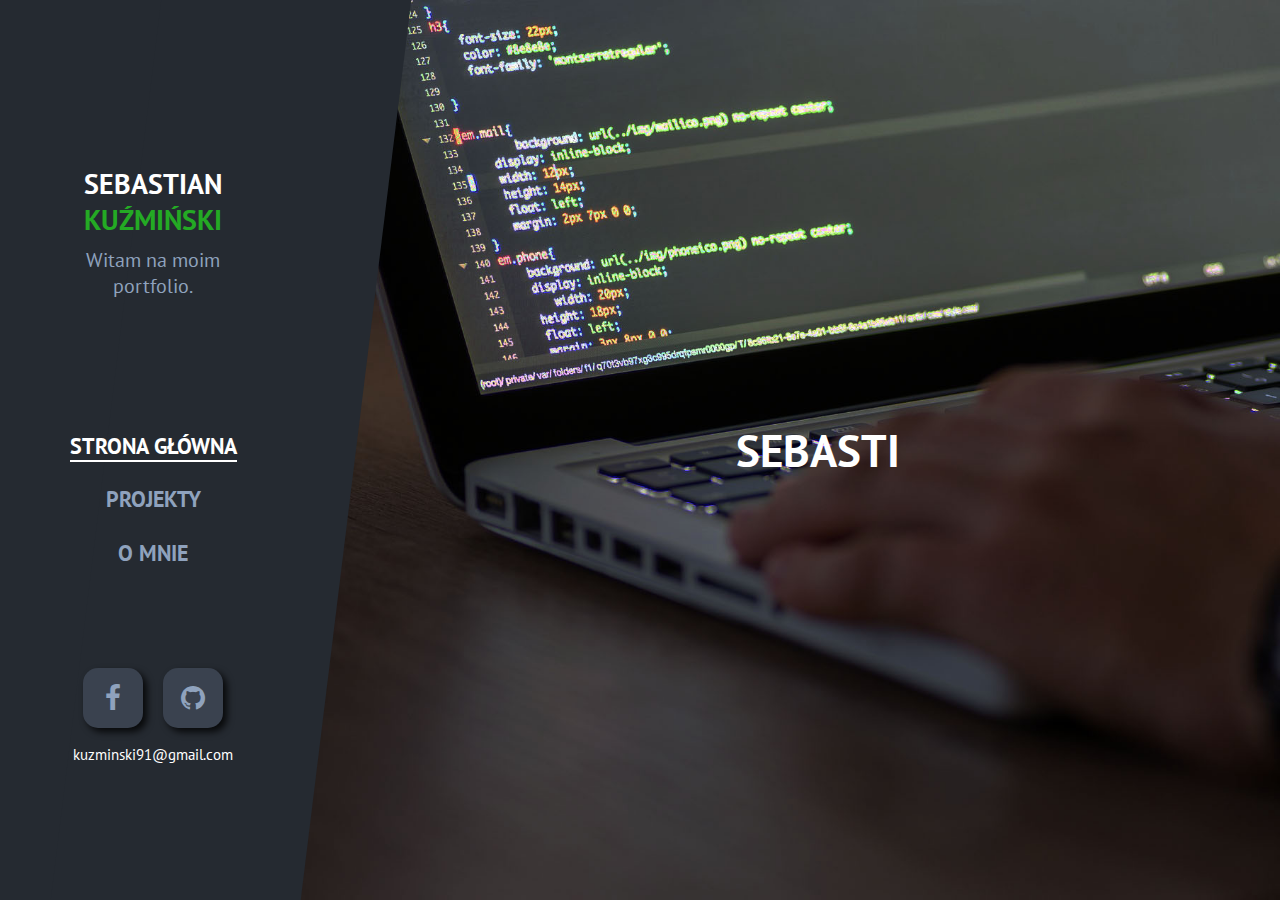
==== index.html @ 4cc9cda9 "v1" ====
<!DOCTYPE html>
<html lang="pl">

<head>
    <meta charset="UTF-8">
    <meta name="viewport" content="width=device-width, user-scalable=no, initial-scale=1.0, maximum-scale=1.0, minimum-scale=1.0">
    <meta name="author" content="Sebastian Kuźmiński">
    <meta name="description" content="Portfolio początkującego front-end developera, Sebastiana Kuźmińskiego">
    <title>Sebastian Kuźmiński portfolio</title>
    <link href="https://fonts.googleapis.com/css?family=PT+Sans:400,700&amp;subset=latin-ext" rel="stylesheet">
    <link href="https://maxcdn.bootstrapcdn.com/font-awesome/4.7.0/css/font-awesome.min.css" rel="stylesheet" integrity="sha384-wvfXpqpZZVQGK6TAh5PVlGOfQNHSoD2xbE+QkPxCAFlNEevoEH3Sl0sibVcOQVnN" crossorigin="anonymous">
    <link rel="stylesheet" href="css/style.css">
</head>

<body>
    <nav class="nav">
        <div class="nav-wrapper">
            <div class="nav-card">
                <h1 class="nav-name">
                    Sebastian <span class="nav-name-color">Kuźmiński</span>
                </h1>
                <p class="nav-text">Witam na moim portfolio.</p>
            </div>
            <ul class="nav-list">
                <li class="list-item">
                    <a class="list-link list-link-active" href="#">Strona Główna</a>
                </li>
                <li class="list-item animated">
                    <a class="list-link" href="project.html">Projekty</a>
                </li>
                <li class="list-item animated">
                    <a class="list-link" href="about.html">O mnie</a>
                </li>
            </ul>
            <ul class="nav-social">
                <li class="social-item">
                    <a class="social-link" href="www.facebook.pl" target="_blank" title="Facebook"><span class="fa fa-facebook social-icon animated" aria-hidden="true" aria-label="Faceboook"></span></a>
                </li>
                <li class="social-item">
                    <a class="social-link" href="www.github.com" target="_blank" title="serv"><span class="fa fa-github social-icon animated" aria-hidden="true" aria-label="Github"></span></a>
                </li>
                <li class="social">
                    <a class="social-email animated" href="mailto:kuzminski91@gmail.com">
                    kuzminski91@gmail.com</a>
                </li>
            </ul>
        </div>
    </nav>
    <main class="home">
        <div class="wrapper">
            <div class="content home-content">
                <header>
                    <h1 class="home-header-name typing" data-text="Sebastian Kuźmiński">
                    </h1>
                    <h2 class="home-header-text typing2" data-text="Początkujący front-end developer">
                    </h2>
                </header>
            </div>
        </div>
    </main>
    <script src="https://ajax.googleapis.com/ajax/libs/jquery/1.12.4/jquery.min.js"></script>
    <script type="text/javascript" src="js/script.js"></script>
    <script type="text/javascript" src="js/script2.js"></script>
</body>

</html>
---- css/style.css ----
* {
    margin: 0;
    padding: 0;
    border: 0;
    box-sizing: border-box;
}


html {
    font-size: 62.5%;
}

body {
    font-size: 1.5rem;
    line-height: 1.3;
    font-family: 'PT Sans', sans-serif;
    color: #FFF;
}

/* section NAV*/

.nav {
    position: fixed;
    left: 0;
    width: 20vw;
    height: 100vh;
    padding-left: 5rem;
    background-color: #252A31;

    display: flex;
    justify-content: center;
    align-items: center;

    z-index: 999;

    /* transition: 1s left ease-in-out; */
}

.nav::before {
    content: '';
    position: absolute;
    top: 0;
    bottom: 0;
    right: -10rem;
    z-index: -1;
    width: 25rem;
    transform: skewX(-7deg);
    background-color: #252A31;
    /*border-right: 7px solid #323945;
    /*border-right: 6px dotted #3a424f;*/
}

.nav-card {
    text-align: center;
    padding-top: 3rem;
}

.nav-name {
    font-weight: 700;
    font-size: 2.8rem;
}

.nav-name-color {
    color: #24AA24;
}

.nav-text {
    padding: 0.8rem 0;
    font-size: 2rem;
    color: #8FA2BD;
}

.nav-list {
    padding: 10rem 0 7rem 0;
}

.list-item {
    font-size: 2.2rem;
    padding-top: 2.5rem;
    text-align: center;
}

.list-item:hover {
    animation-name: rubberBand;
}

.list-link {
    color: #FFF;
    font-weight: 700;
    text-transform: uppercase;
    text-decoration: none;
    color: #8FA2BD;
    position: relative;
}

.list-link-active {
    color: #FFF;
    border-bottom: 2.5px solid #FFF;
}

.list-link:hover {
    color: #FFF;
}

.nav-social {
    padding-top: 2rem;
    text-align: center;

    display: flex;
    flex-wrap: wrap;
    justify-content: center;
}

.social-link {
    text-decoration: none;
    display: inline-block;
}

.social-email {
    text-decoration: none;
    color: #FFF;
    display: inline-block;
    margin: 0.7rem auto 0 auto;
}

.social-email:hover {
    animation-name: pulse;
}

.social-icon {
    color: #8FA2BD;
    width: 60px;
    height: 60px;
    line-height: 60px;
    margin: 1rem;
    font-size: 2.8rem;
    display: block;
    text-align: center;
    background-color: #3A424F;
    border-radius: 25%;
    box-shadow: 4px 4px 7px rgba(0, 0, 0, 0.8);
}

.social-icon:hover {
    transform-origin: top center;
    animation-name: swing;
}



/* MAIN */

main {
    height: 100vh;
    width: 85vw;
    margin-left: auto;
    background-color: #252A31;
    background-image: url(../img/computer.jpg);
}

.wrapper {
    height: 100vh;
    width: 85%;
    margin-right: 0;
    margin-left: auto;
}

.content {
    height: 100vh;
    padding: 0 3rem;
    display: flex;
    flex-wrap: wrap;
}

/* MAIN HOME */

.home {
    background-image: url(../img/computer.jpg);
    background-size: cover;
    background-position: center;
}

.home-content {
    align-items: center;
    justify-content: center;
}

.home-header-name {
    font-size: 4.5rem;
    text-align: center;
    font-weight: 700;
}

.home-header-text {
    font-size: 2.6rem;
    text-align: center;
    font-weight: 300;
    color: #24AA24;
}

/* MAIN PROJECT */

.project {
    background-image: url(../img/code.jpg);
    background-size: cover;
    background-position: center;
}

.project-content {
    align-items: center;
    justify-content: center;
}

.project-header-text {
    font-size: 4.5rem;
    text-align: center;
    font-weight: 300;
}





/* MAIN ABOUT */

.about {
    background-image: url(../img/notebook.jpg);
    background-size: cover;
    background-position: center;
}



ul {
    list-style: none;
}

h1,
h2,
h3,
h4 {
    text-transform: uppercase;
}




/* animacje */

.animated {
    animation-duration: 1s;
    animation-fill-mode: both;
}


@keyframes rubberBand {
    from {
        transform: scale3d(1, 1, 1);
    }

    30% {
        transform: scale3d(1.25, 0.75, 1);
    }

    40% {
        transform: scale3d(0.75, 1.25, 1);
    }

    50% {
        transform: scale3d(1.15, 0.85, 1);
    }

    65% {
        transform: scale3d(.95, 1.05, 1);
    }

    75% {
        transform: scale3d(1.05, .95, 1);
    }

    to {
        transform: scale3d(1, 1, 1);
    }
}


@keyframes pulse {
    from {
        transform: scale3d(1, 1, 1);
    }

    50% {
        transform: scale3d(1.25, 1.25, 1.25);
    }

    to {
        transform: scale3d(1, 1, 1);
    }
}


@keyframes swing {
    20% {
        transform: rotate3d(0, 0, 1, 15deg);
    }

    40% {
        transform: rotate3d(0, 0, 1, -10deg);
    }

    60% {
        transform: rotate3d(0, 0, 1, 5deg);
    }

    80% {
        transform: rotate3d(0, 0, 1, -5deg);
    }

    to {
        transform: rotate3d(0, 0, 1, 0deg);
    }
}
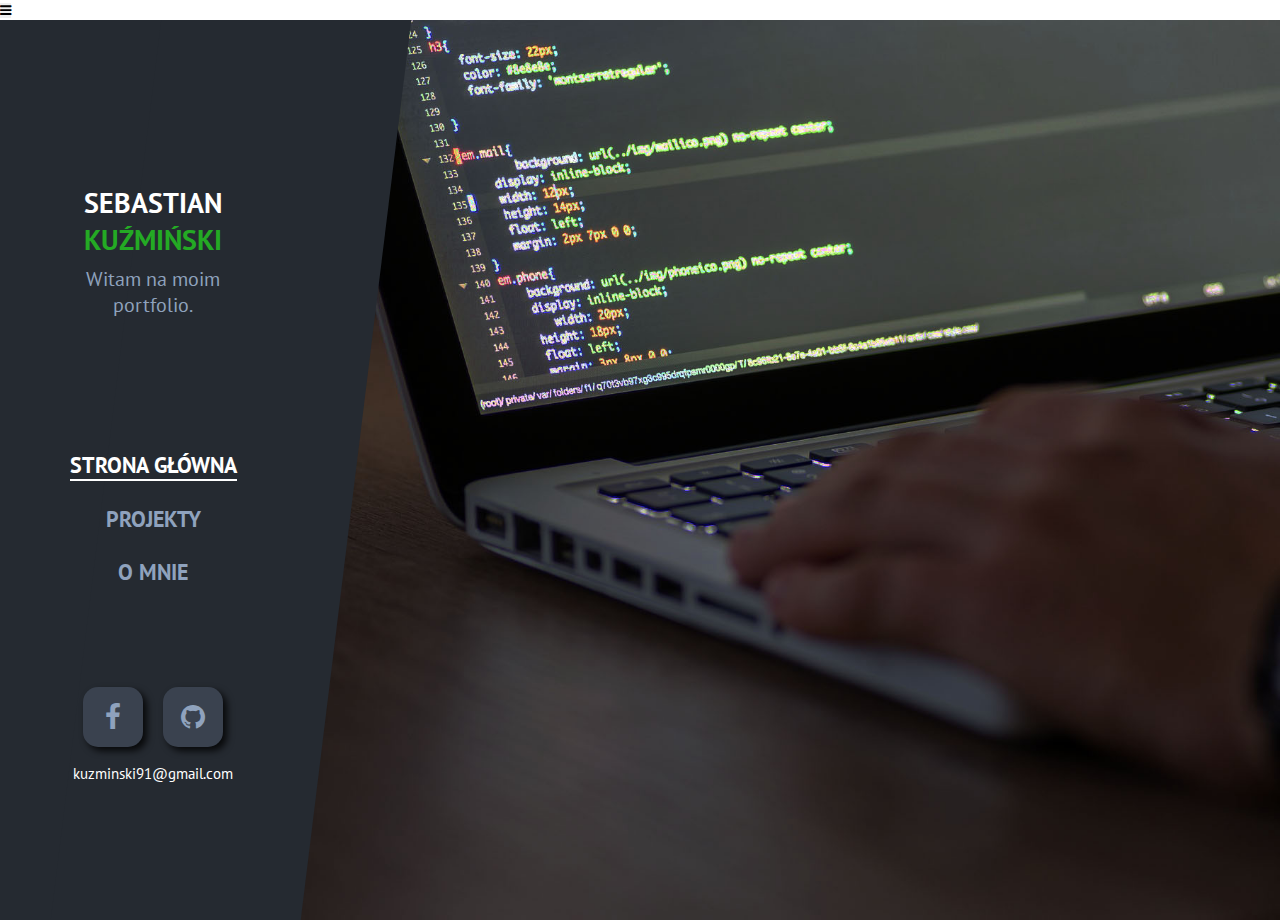
==== commit b3d14057: "Add files via upload" ====
--- a/index.html
+++ b/index.html
@@ -6,13 +6,14 @@
     <meta name="viewport" content="width=device-width, user-scalable=no, initial-scale=1.0, maximum-scale=1.0, minimum-scale=1.0">
     <meta name="author" content="Sebastian Kuźmiński">
     <meta name="description" content="Portfolio początkującego front-end developera, Sebastiana Kuźmińskiego">
-    <title>Sebastian Kuźmiński portfolio</title>
+    <title>Sebastian Kuźmiński Portfolio</title>
     <link href="https://fonts.googleapis.com/css?family=PT+Sans:400,700&amp;subset=latin-ext" rel="stylesheet">
     <link href="https://maxcdn.bootstrapcdn.com/font-awesome/4.7.0/css/font-awesome.min.css" rel="stylesheet" integrity="sha384-wvfXpqpZZVQGK6TAh5PVlGOfQNHSoD2xbE+QkPxCAFlNEevoEH3Sl0sibVcOQVnN" crossorigin="anonymous">
-    <link rel="stylesheet" href="css/style.css">
+    <link rel="stylesheet" type="text/css" href="css/style.css">
 </head>
 
 <body>
+    <button type="button" title="Open menu" class="hamburger"><i class="fa fa-bars" aria-hidden="true"></i></button>
     <nav class="nav">
         <div class="nav-wrapper">
             <div class="nav-card">
@@ -32,23 +33,25 @@
                     <a class="list-link" href="about.html">O mnie</a>
                 </li>
             </ul>
-            <ul class="nav-social">
-                <li class="social-item">
-                    <a class="social-link" href="www.facebook.pl" target="_blank" title="Facebook"><span class="fa fa-facebook social-icon animated" aria-hidden="true" aria-label="Faceboook"></span></a>
-                </li>
-                <li class="social-item">
-                    <a class="social-link" href="www.github.com" target="_blank" title="serv"><span class="fa fa-github social-icon animated" aria-hidden="true" aria-label="Github"></span></a>
-                </li>
-                <li class="social">
-                    <a class="social-email animated" href="mailto:kuzminski91@gmail.com">
+            <div class="nav-social-center">
+                <ul class="nav-social">
+                    <li class="social-item">
+                        <a class="social-link" href="https://www.facebook.com/profile.php?id=100009522993883" target="_blank" title="Facebook"><span class="fa fa-facebook social-icon animated" aria-hidden="true" aria-label="Faceboook"></span></a>
+                    </li>
+                    <li class="social-item">
+                        <a class="social-link" href="www.github.com" target="_blank" title="github"><span class="fa fa-github social-icon animated" aria-hidden="true" aria-label="Github"></span></a>
+                    </li>
+                    <li class="social-item-email">
+                        <a class="social-email animated" href="mailto:kuzminski91@gmail.com">
                     kuzminski91@gmail.com</a>
-                </li>
-            </ul>
+                    </li>
+                </ul>
+            </div>
         </div>
     </nav>
     <main class="home">
         <div class="wrapper">
-            <div class="content home-content">
+            <div class="content">
                 <header>
                     <h1 class="home-header-name typing" data-text="Sebastian Kuźmiński">
                     </h1>
@@ -58,9 +61,9 @@
             </div>
         </div>
     </main>
-    <script src="https://ajax.googleapis.com/ajax/libs/jquery/1.12.4/jquery.min.js"></script>
-    <script type="text/javascript" src="js/script.js"></script>
-    <script type="text/javascript" src="js/script2.js"></script>
+    <script src="https://ajax.googleapis.com/ajax/libs/jquery/3.2.1/jquery.min.js"></script>
+    <script type="text/javascript" src="js/typing.js"></script>
+    <script type="text/javascript" src="js/menu.js"></script>
 </body>
 
 </html>
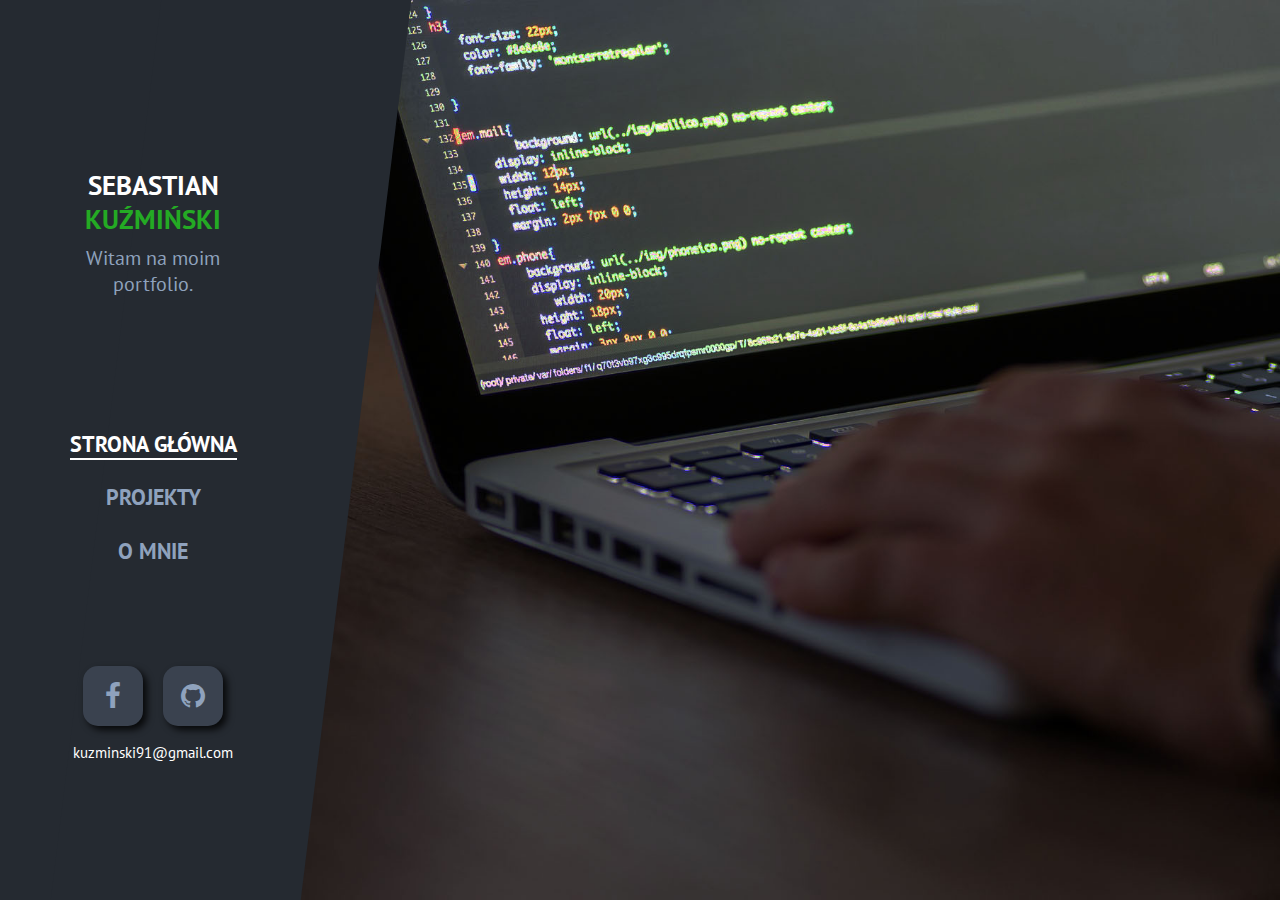
==== commit 3d2fd3df: "Add files via upload" ====
--- a/index.html
+++ b/index.html
@@ -15,7 +15,7 @@
 <body>
     <button type="button" title="Open menu" class="hamburger"><i class="fa fa-bars" aria-hidden="true"></i></button>
     <nav class="nav">
-        <div class="nav-wrapper">
+        <div>
             <div class="nav-card">
                 <h1 class="nav-name">
                     Sebastian <span class="nav-name-color">Kuźmiński</span>
@@ -33,20 +33,18 @@
                     <a class="list-link" href="about.html">O mnie</a>
                 </li>
             </ul>
-            <div class="nav-social-center">
-                <ul class="nav-social">
-                    <li class="social-item">
-                        <a class="social-link" href="https://www.facebook.com/profile.php?id=100009522993883" target="_blank" title="Facebook"><span class="fa fa-facebook social-icon animated" aria-hidden="true" aria-label="Faceboook"></span></a>
-                    </li>
-                    <li class="social-item">
-                        <a class="social-link" href="www.github.com" target="_blank" title="github"><span class="fa fa-github social-icon animated" aria-hidden="true" aria-label="Github"></span></a>
-                    </li>
-                    <li class="social-item-email">
-                        <a class="social-email animated" href="mailto:kuzminski91@gmail.com">
+            <ul class="nav-social">
+                <li class="social-item">
+                    <a class="social-link" href="https://www.facebook.com/profile.php?id=100009522993883" target="_blank" title="Facebook"><span class="fa fa-facebook social-icon animated" aria-hidden="true" aria-label="Faceboook"></span></a>
+                </li>
+                <li class="social-item">
+                    <a class="social-link" href="https://github.com/H0kas" target="_blank" title="github"><span class="fa fa-github social-icon animated" aria-hidden="true" aria-label="Github"></span></a>
+                </li>
+                <li class="social-item-email">
+                    <a class="social-email animated" href="mailto:kuzminski91@gmail.com">
                     kuzminski91@gmail.com</a>
-                    </li>
-                </ul>
-            </div>
+                </li>
+            </ul>
         </div>
     </nav>
     <main class="home">
--- a/css/style.css
+++ b/css/style.css
@@ -2,6 +2,7 @@
     margin: 0;
     padding: 0;
     border: 0;
+    -webkit-box-sizing: border-box;
     box-sizing: border-box;
 }
 
@@ -17,23 +18,29 @@
     color: #FFF;
 }
 
-/* section NAV*/
+/* NAV */
 
 .nav {
     position: fixed;
     left: 0;
     width: 20vw;
     height: 100vh;
-    padding-left: 5rem;
+    padding-left: 50px;
     background-color: #252A31;
 
+    display: -webkit-box;
+
+    display: -ms-flexbox;
+
     display: flex;
+    -webkit-box-pack: center;
+    -ms-flex-pack: center;
     justify-content: center;
+    -webkit-box-align: center;
+    -ms-flex-align: center;
     align-items: center;
 
     z-index: 999;
-
-    /* transition: 1s left ease-in-out; */
 }
 
 .nav::before {
@@ -41,23 +48,22 @@
     position: absolute;
     top: 0;
     bottom: 0;
-    right: -10rem;
+    right: -100px;
     z-index: -1;
-    width: 25rem;
+    width: 250px;
+    -webkit-transform: skewX(-7deg);
     transform: skewX(-7deg);
     background-color: #252A31;
-    /*border-right: 7px solid #323945;
-    /*border-right: 6px dotted #3a424f;*/
 }
 
 .nav-card {
     text-align: center;
-    padding-top: 3rem;
+    padding-top: 30px;
 }
 
 .nav-name {
     font-weight: 700;
-    font-size: 2.8rem;
+    font-size: 2.65rem;
 }
 
 .nav-name-color {
@@ -65,27 +71,27 @@
 }
 
 .nav-text {
-    padding: 0.8rem 0;
+    padding: 8px 0;
     font-size: 2rem;
     color: #8FA2BD;
 }
 
 .nav-list {
-    padding: 10rem 0 7rem 0;
+    padding: 100px 0 70px 0;
 }
 
 .list-item {
     font-size: 2.2rem;
-    padding-top: 2.5rem;
+    padding-top: 25px;
     text-align: center;
 }
 
 .list-item:hover {
-    animation-name: rubberBand;
+    -webkit-animation-name: impulse;
+    animation-name: impulse;
 }
 
 .list-link {
-    color: #FFF;
     font-weight: 700;
     text-transform: uppercase;
     text-decoration: none;
@@ -103,11 +109,18 @@
 }
 
 .nav-social {
-    padding-top: 2rem;
+    padding-top: 20px;
     text-align: center;
 
+    display: -webkit-box;
+
+    display: -ms-flexbox;
+
     display: flex;
+    -ms-flex-wrap: wrap;
     flex-wrap: wrap;
+    -webkit-box-pack: center;
+    -ms-flex-pack: center;
     justify-content: center;
 }
 
@@ -120,10 +133,15 @@
     text-decoration: none;
     color: #FFF;
     display: inline-block;
-    margin: 0.7rem auto 0 auto;
+    margin: 7px auto 0 auto;
+}
+
+.social-item-email {
+    width: 100%;
 }
 
 .social-email:hover {
+    -webkit-animation-name: pulse;
     animation-name: pulse;
 }
 
@@ -132,21 +150,48 @@
     width: 60px;
     height: 60px;
     line-height: 60px;
-    margin: 1rem;
+    margin: 10px;
     font-size: 2.8rem;
     display: block;
     text-align: center;
     background-color: #3A424F;
     border-radius: 25%;
+    -webkit-box-shadow: 4px 4px 7px rgba(0, 0, 0, 0.8);
     box-shadow: 4px 4px 7px rgba(0, 0, 0, 0.8);
 }
 
 .social-icon:hover {
+    -webkit-transform-origin: top center;
     transform-origin: top center;
-    animation-name: swing;
-}
-
-
+    -webkit-animation-name: sway;
+    animation-name: sway;
+}
+
+/* hamburger */
+
+.nav-opened {
+    position: fixed;
+    top: 0;
+    right: 0;
+    width: 100%;
+    z-index: 10;
+    background-color: #252A31;
+    -webkit-animation: show-menu;
+    animation: show-menu;
+    -webkit-animation-duration: 0.7s;
+    animation-duration: 0.7s;
+}
+
+.hamburger {
+    z-index: 15;
+    background: none;
+    border: none;
+    position: fixed;
+    top: 3%;
+    right: 5%;
+    color: #cfcfcf;
+    font-size: 2rem;
+}
 
 /* MAIN */
 
@@ -155,7 +200,6 @@
     width: 85vw;
     margin-left: auto;
     background-color: #252A31;
-    background-image: url(../img/computer.jpg);
 }
 
 .wrapper {
@@ -167,9 +211,18 @@
 
 .content {
     height: 100vh;
-    padding: 0 3rem;
+    padding: 0 30px;
+    display: -webkit-box;
+    display: -ms-flexbox;
     display: flex;
+    -ms-flex-wrap: wrap;
     flex-wrap: wrap;
+    -webkit-box-align: center;
+    -ms-flex-align: center;
+    align-items: center;
+    -webkit-box-pack: center;
+    -ms-flex-pack: center;
+    justify-content: center;
 }
 
 /* MAIN HOME */
@@ -178,11 +231,6 @@
     background-image: url(../img/computer.jpg);
     background-size: cover;
     background-position: center;
-}
-
-.home-content {
-    align-items: center;
-    justify-content: center;
 }
 
 .home-header-name {
@@ -201,35 +249,226 @@
 /* MAIN PROJECT */
 
 .project {
-    background-image: url(../img/code.jpg);
-    background-size: cover;
-    background-position: center;
-}
-
-.project-content {
-    align-items: center;
-    justify-content: center;
-}
-
-.project-header-text {
-    font-size: 4.5rem;
-    text-align: center;
-    font-weight: 300;
-}
-
-
-
-
-
-/* MAIN ABOUT */
-
-.about {
     background-image: url(../img/notebook.jpg);
     background-size: cover;
     background-position: center;
 }
 
-
+.projects {
+    width: 100%;
+}
+
+.projects-list {
+    display: -webkit-box;
+    display: -ms-flexbox;
+    display: flex;
+    -ms-flex-wrap: wrap;
+    flex-wrap: wrap;
+    -ms-flex-pack: distribute;
+    justify-content: space-around;
+}
+
+.projects li {
+    margin-bottom: 10px;
+    border: 2px solid #3A424F;
+    border-radius: 15px;
+    width: 300px;
+    height: 250px;
+    position: relative;
+    text-align: center;
+}
+
+.projects img {
+    height: 100%;
+    width: 100%;
+    border-radius: 15px;
+}
+
+
+#slider {
+    position: relative;
+    overflow: hidden;
+    border: 2px solid #3A424F;
+    border-radius: 15px;
+    z-index: 99;
+}
+
+.slider-list img {
+    width: 100%;
+}
+
+.slider-list {
+    position: relative;
+}
+
+.slider-list li {
+    position: relative;
+    display: block;
+    float: left;
+    width: 800px;
+    height: 500px;
+    background: #ccc;
+    text-align: center;
+}
+
+.control_prev,
+.control_next {
+    position: absolute;
+    top: 40%;
+    z-index: 99;
+    display: block;
+    padding: 4% 3%;
+    width: auto;
+    height: auto;
+    background: #252A31;
+    color: #8FA2BD;
+    text-decoration: none;
+    font-weight: 600;
+    font-size: 2.5rem;
+    opacity: 0.7;
+    cursor: pointer;
+}
+
+.control_prev:hover,
+.control_next:hover {
+    opacity: 1;
+    -webkit-transition: all 0.4s ease;
+}
+
+.control_prev {
+    border-radius: 0 4px 4px 0;
+}
+
+.control_next {
+    right: 0;
+    border-radius: 4px 0 0 4px;
+}
+
+.overlay {
+    width: 100%;
+    height: 100%;
+    background: #252A31;
+    color: fff;
+    opacity: 0;
+    position: absolute;
+    bottom: 0;
+    left: 0;
+    border-radius: 10px;
+
+    display: -webkit-box;
+
+    display: -ms-flexbox;
+
+    display: flex;
+    -webkit-box-orient: vertical;
+    -webkit-box-direction: normal;
+    -ms-flex-direction: column;
+    flex-direction: column;
+    -webkit-box-align: center;
+    -ms-flex-align: center;
+    align-items: center;
+    -webkit-box-pack: center;
+    -ms-flex-pack: center;
+    justify-content: center;
+}
+
+.overlay:hover {
+    opacity: 0.8;
+}
+
+.overlay:focus {
+    opacity: 0.8;
+}
+
+.slider-text {
+    background: rgba(85, 85, 85, 0.8);
+    padding: 10px;
+    font-size: 3rem;
+    color: #8FA2BD;
+    border-radius: 0 0 15px 15px;
+
+    width: 100%;
+    position: absolute;
+    bottom: 0;
+    left: 0;
+}
+
+.slider-link:hover {
+    background: rgba(85, 85, 85, 1);
+}
+
+.slider-link {
+    color: white;
+    text-decoration: none;
+    font-size: 4rem;
+    background: rgba(85, 85, 85, 0.8);
+    border-radius: 10px;
+    padding: 5px 10px;
+    color: #8FA2BD;
+    margin-bottom: 70px;
+}
+
+.slider-shadow {
+    position: absolute;
+    width: 800px;
+    height: 500px;
+    background-color: #252A31;
+    -webkit-transform: rotate(-7deg);
+    transform: rotate(-7deg);
+    border-radius: 15px;
+    border: 1px solid #3A424F;
+}
+
+/* MAIN ABOUT */
+
+.about {
+    background-image: url(../img/notepad.jpg);
+    background-size: cover;
+    background-position: center;
+}
+
+.about-header {
+    display: -webkit-box;
+    display: -ms-flexbox;
+    display: flex;
+    -webkit-box-align: center;
+    -ms-flex-align: center;
+    align-items: center;
+    -webkit-box-pack: center;
+    -ms-flex-pack: center;
+    justify-content: center;
+    margin-right: 50px;
+    padding: 50px;
+    background: rgba(85, 85, 85, 0.4);
+    border-radius: 30px;
+}
+
+.portrait {
+    width: 300px;
+    height: 345px;
+    border: 3px solid #8FA2BD;
+    border-radius: 15%;
+    -webkit-filter: grayscale(.45);
+    filter: grayscale(.45);
+}
+
+.portrait-center {
+    text-align: center;
+}
+
+.cv-link {
+    font-weight: 700;
+    text-transform: uppercase;
+    text-decoration: none;
+    color: #8FA2BD;
+    font-size: 2rem;
+}
+
+.about-text {
+    text-align: justify;
+    padding-left: 30px;
+    font-size: 3rem;
+}
 
 ul {
     list-style: none;
@@ -243,80 +482,395 @@
 }
 
 
-
-
-/* animacje */
+/* ANIMATIONS */
 
 .animated {
+    -webkit-animation-duration: 1s;
     animation-duration: 1s;
+    -webkit-animation-fill-mode: both;
     animation-fill-mode: both;
 }
 
-
-@keyframes rubberBand {
+@-webkit-keyframes show-menu {
+    0% {
+        -webkit-transform: translateY(-100%);
+        transform: translateY(-100%);
+    }
+    100% {
+        -webkit-transform: translateY(0%);
+        transform: translateY(0%);
+    }
+}
+
+@keyframes show-menu {
+    0% {
+        -webkit-transform: translateY(-100%);
+        transform: translateY(-100%);
+    }
+    100% {
+        -webkit-transform: translateY(0%);
+        transform: translateY(0%);
+    }
+}
+
+@-webkit-keyframes impulse {
     from {
+        -webkit-transform: scale3d(1, 1, 1);
         transform: scale3d(1, 1, 1);
     }
 
     30% {
+        -webkit-transform: scale3d(1.25, 0.75, 1);
         transform: scale3d(1.25, 0.75, 1);
     }
 
     40% {
+        -webkit-transform: scale3d(0.75, 1.25, 1);
         transform: scale3d(0.75, 1.25, 1);
     }
 
     50% {
+        -webkit-transform: scale3d(1.15, 0.85, 1);
         transform: scale3d(1.15, 0.85, 1);
     }
 
     65% {
+        -webkit-transform: scale3d(.95, 1.05, 1);
         transform: scale3d(.95, 1.05, 1);
     }
 
     75% {
+        -webkit-transform: scale3d(1.05, .95, 1);
         transform: scale3d(1.05, .95, 1);
     }
 
     to {
+        -webkit-transform: scale3d(1, 1, 1);
         transform: scale3d(1, 1, 1);
     }
 }
 
+@keyframes impulse {
+    from {
+        -webkit-transform: scale3d(1, 1, 1);
+        transform: scale3d(1, 1, 1);
+    }
+
+    30% {
+        -webkit-transform: scale3d(1.25, 0.75, 1);
+        transform: scale3d(1.25, 0.75, 1);
+    }
+
+    40% {
+        -webkit-transform: scale3d(0.75, 1.25, 1);
+        transform: scale3d(0.75, 1.25, 1);
+    }
+
+    50% {
+        -webkit-transform: scale3d(1.15, 0.85, 1);
+        transform: scale3d(1.15, 0.85, 1);
+    }
+
+    65% {
+        -webkit-transform: scale3d(.95, 1.05, 1);
+        transform: scale3d(.95, 1.05, 1);
+    }
+
+    75% {
+        -webkit-transform: scale3d(1.05, .95, 1);
+        transform: scale3d(1.05, .95, 1);
+    }
+
+    to {
+        -webkit-transform: scale3d(1, 1, 1);
+        transform: scale3d(1, 1, 1);
+    }
+}
+
+@-webkit-keyframes pulse {
+    from {
+        -webkit-transform: scale3d(1, 1, 1);
+        transform: scale3d(1, 1, 1);
+    }
+
+    50% {
+        -webkit-transform: scale3d(1.25, 1.25, 1.25);
+        transform: scale3d(1.25, 1.25, 1.25);
+    }
+
+    to {
+        -webkit-transform: scale3d(1, 1, 1);
+        transform: scale3d(1, 1, 1);
+    }
+}
 
 @keyframes pulse {
     from {
+        -webkit-transform: scale3d(1, 1, 1);
         transform: scale3d(1, 1, 1);
     }
 
     50% {
+        -webkit-transform: scale3d(1.25, 1.25, 1.25);
         transform: scale3d(1.25, 1.25, 1.25);
     }
 
     to {
+        -webkit-transform: scale3d(1, 1, 1);
         transform: scale3d(1, 1, 1);
     }
 }
 
-
-@keyframes swing {
+@-webkit-keyframes sway {
     20% {
+        -webkit-transform: rotate3d(0, 0, 1, 15deg);
         transform: rotate3d(0, 0, 1, 15deg);
     }
 
     40% {
+        -webkit-transform: rotate3d(0, 0, 1, -10deg);
         transform: rotate3d(0, 0, 1, -10deg);
     }
 
     60% {
+        -webkit-transform: rotate3d(0, 0, 1, 5deg);
         transform: rotate3d(0, 0, 1, 5deg);
     }
 
     80% {
+        -webkit-transform: rotate3d(0, 0, 1, -5deg);
         transform: rotate3d(0, 0, 1, -5deg);
     }
 
     to {
+        -webkit-transform: rotate3d(0, 0, 1, 0deg);
         transform: rotate3d(0, 0, 1, 0deg);
     }
 }
+
+@keyframes sway {
+    20% {
+        -webkit-transform: rotate3d(0, 0, 1, 15deg);
+        transform: rotate3d(0, 0, 1, 15deg);
+    }
+
+    40% {
+        -webkit-transform: rotate3d(0, 0, 1, -10deg);
+        transform: rotate3d(0, 0, 1, -10deg);
+    }
+
+    60% {
+        -webkit-transform: rotate3d(0, 0, 1, 5deg);
+        transform: rotate3d(0, 0, 1, 5deg);
+    }
+
+    80% {
+        -webkit-transform: rotate3d(0, 0, 1, -5deg);
+        transform: rotate3d(0, 0, 1, -5deg);
+    }
+
+    to {
+        -webkit-transform: rotate3d(0, 0, 1, 0deg);
+        transform: rotate3d(0, 0, 1, 0deg);
+    }
+}
+
+/* RWD */
+
+@media (min-width:1600px) {
+    .slider-list li {
+        width: 900px;
+        height: 600px;
+    }
+    .slider-shadow {
+        width: 900px;
+        height: 600px;
+    }
+
+}
+
+@media (min-width:1200px) {
+    .projects {
+        display: none;
+    }
+    .hamburger {
+        display: none;
+    }
+}
+
+@media (max-width:1400px) {
+    .about-text {
+        font-size: 2.2rem;
+    }
+    .about-header {
+        margin-right: 0;
+    }
+}
+
+@media (max-width:1200px) {
+    .projects {
+        display: none;
+    }
+    .nav::before {
+        display: none;
+    }
+    .nav {
+        padding-left: 0px;
+    }
+    .list-item {
+        font-size: 2rem;
+    }
+    .nav-text {
+        font-size: 1.7rem;
+    }
+    .slider-list li {
+        width: 700px;
+        height: 450px;
+    }
+    .slider-shadow {
+        width: 700px;
+        height: 450px;
+    }
+    main {
+        width: 90vw;
+    }
+    .hamburger {
+        display: none;
+    }
+}
+
+@media (max-width:1024px) {
+    .nav {
+        display: none;
+        padding-top: 60px;
+    }
+    .nav-opened {
+        display: block;
+    }
+    main {
+        width: 100vw;
+    }
+    .wrapper {
+        width: 100%;
+    }
+    .hamburger {
+        display: inline-block;
+    }
+}
+
+@media (max-width:768px) {
+    #slider {
+        display: none;
+    }
+    .slider-shadow {
+        display: none;
+    }
+    .projects {
+        display: block;
+    }
+    .projects li {
+        width: 400px;
+        height: 300px;
+    }
+    .slider-link {
+        font-size: 2.2rem;
+        margin-bottom: 40px;
+    }
+    .slider-text {
+        padding: 5px;
+        font-size: 2rem;
+    }
+    .about-text {
+        font-size: 2rem;
+    }
+    .portrait {
+        display: none;
+    }
+    .about-header {
+        -webkit-box-orient: vertical;
+        -webkit-box-direction: reverse;
+        -ms-flex-direction: column-reverse;
+        flex-direction: column-reverse;
+
+        padding: 30px;
+    }
+    .about-text {
+        padding-left: 0;
+        padding-bottom: 15px;
+    }
+}
+
+@media (max-width:768px) and (orientation: landscape) {
+    .projects li {
+        width: 230px;
+        height: 180px;
+    }
+    .slider-link {
+        font-size: 1.7rem;
+        margin-bottom: 40px;
+    }
+    .slider-text {
+        padding: 5px;
+        font-size: 1.5rem;
+    }
+    .about-header {
+        padding: 25px;
+    }
+    .about-text {
+        padding-left: 0;
+        padding-bottom: 15px;
+        font-size: 1.7rem;
+    }
+    .nav {
+        padding-top: 10px;
+    }
+    .nav-card {
+        display: none;
+    }
+    .nav-list {
+        padding: 0;
+    }
+}
+
+@media (max-width:480px) {
+    .projects li {
+        width: 270px;
+        height: 200px;
+    }
+    .slider-link {
+        font-size: 1.8rem;
+        margin-bottom: 40px;
+    }
+    .slider-text {
+        padding: 5px;
+        font-size: 1.6rem;
+    }
+    .about-header {
+        padding: 25px;
+    }
+    .about-text {
+        padding-left: 0;
+        padding-bottom: 15px;
+        font-size: 1.6rem;
+    }
+    .home-header-name {
+        font-size: 4rem;
+    }
+    .home-header-text {
+        font-size: 2rem;
+    }
+    .nav {
+        padding-top: 10px;
+    }
+    .nav-list {
+        padding: 50px 0 70px 0;
+    }
+}
+
+@media (max-width:320px) {
+    .about-text {
+        padding-left: 0;
+        padding-bottom: 15px;
+        font-size: 1.55rem;
+    }
+}
